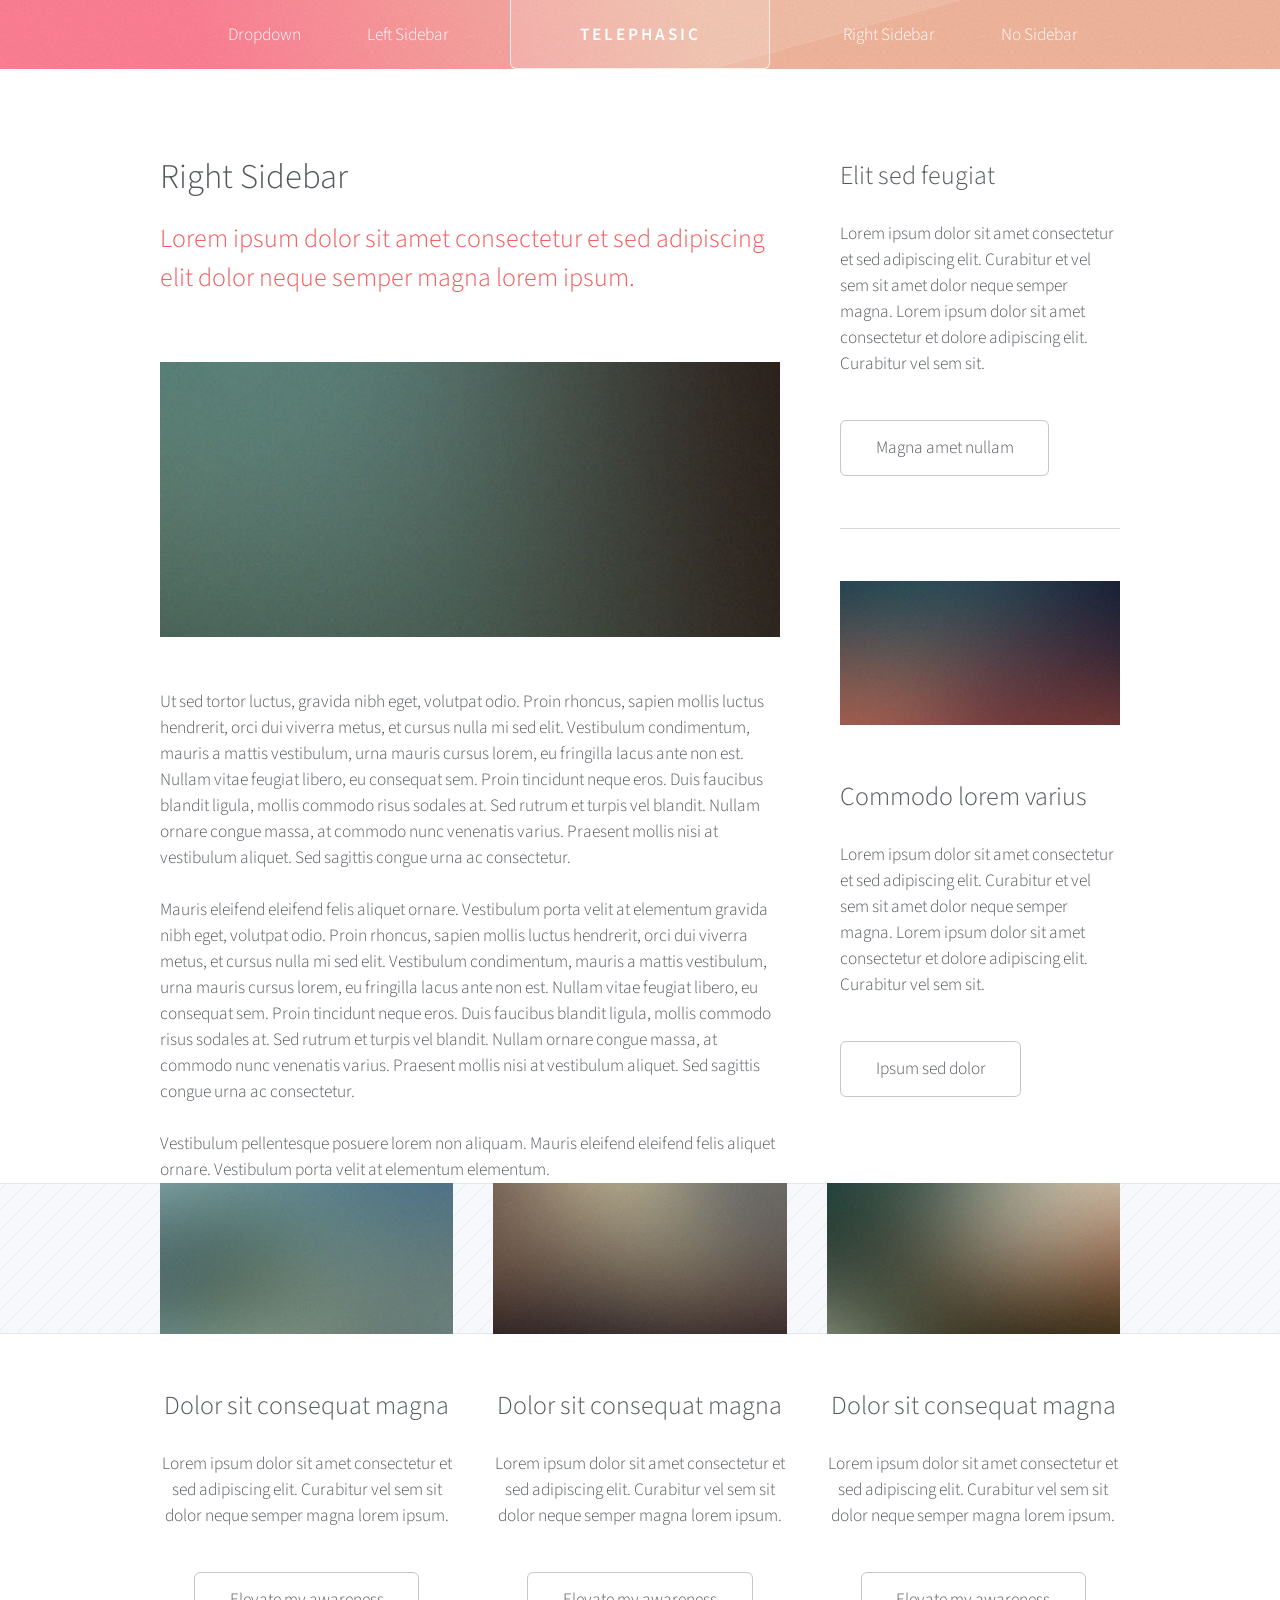
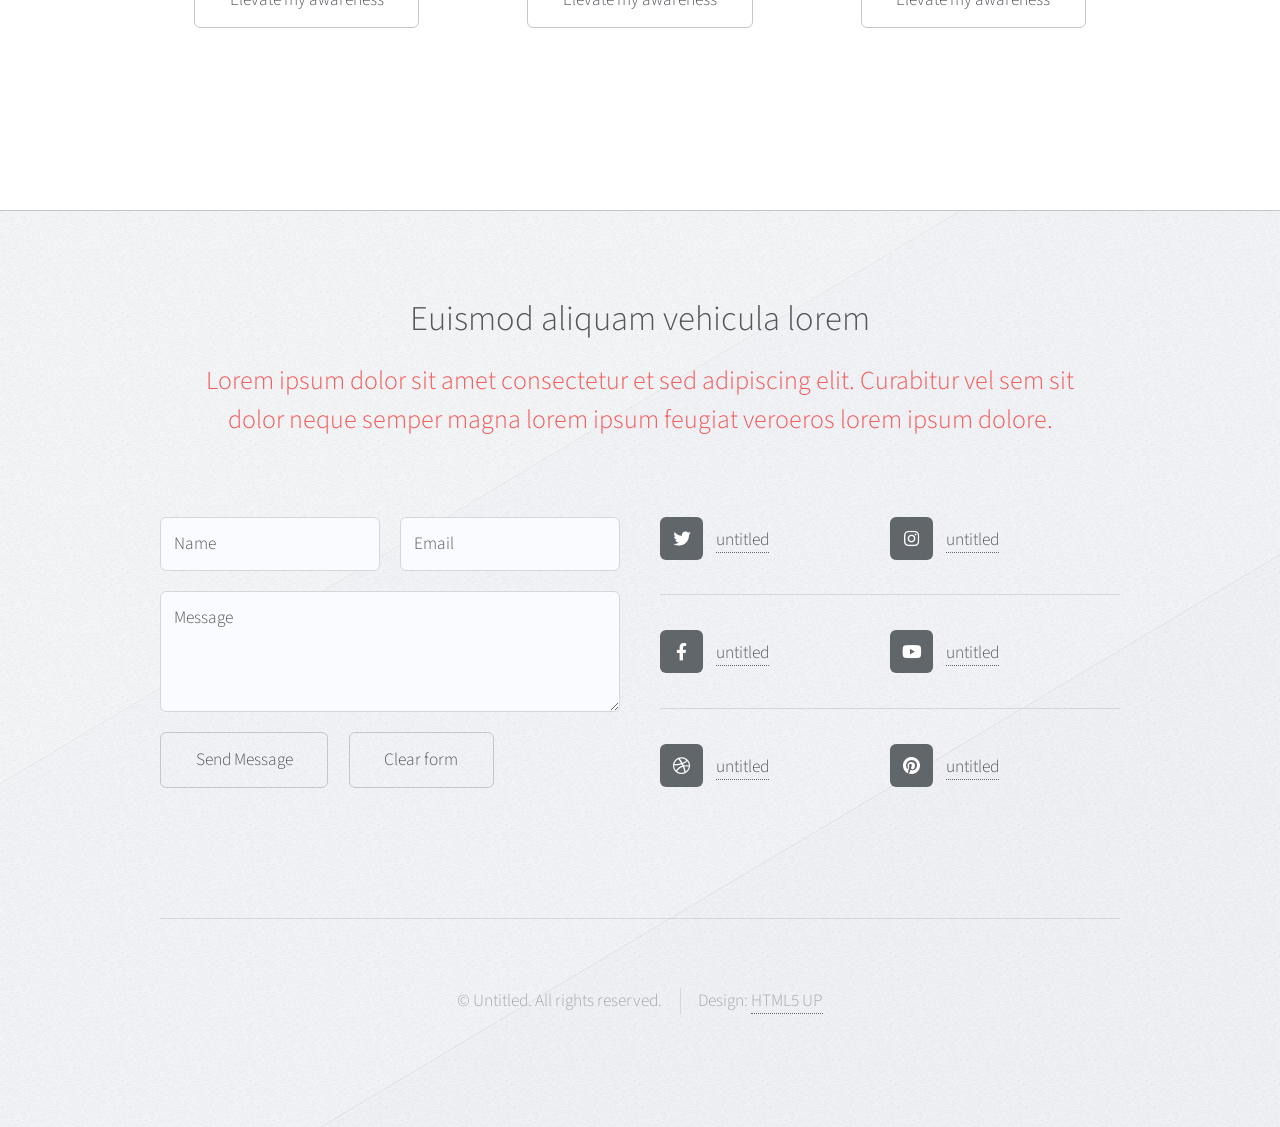
==== right-sidebar.html @ d8ffc732 "Add files via upload Template files" ====
<!DOCTYPE HTML>
<!--
	Telephasic by HTML5 UP
	html5up.net | @ajlkn
	Free for personal and commercial use under the CCA 3.0 license (html5up.net/license)
-->
<html>
	<head>
		<title>Telephasic by HTML5 UP</title>
		<meta charset="utf-8" />
		<meta name="viewport" content="width=device-width, initial-scale=1, user-scalable=no" />
		<link rel="stylesheet" href="assets/css/main.css" />
	</head>
	<body class="right-sidebar is-preload">
		<div id="page-wrapper">

			<!-- Header -->
				<div id="header-wrapper">
					<div id="header" class="container">

						<!-- Logo -->
							<h1 id="logo"><a href="index.html">Telephasic</a></h1>

						<!-- Nav -->
							<nav id="nav">
								<ul>
									<li>
										<a href="#">Dropdown</a>
										<ul>
											<li><a href="#">Lorem ipsum dolor</a></li>
											<li><a href="#">Magna phasellus</a></li>
											<li><a href="#">Etiam dolore nisl</a></li>
											<li>
												<a href="#">Phasellus consequat</a>
												<ul>
													<li><a href="#">Lorem ipsum dolor</a></li>
													<li><a href="#">Phasellus consequat</a></li>
													<li><a href="#">Magna phasellus</a></li>
													<li><a href="#">Etiam dolore nisl</a></li>
												</ul>
											</li>
											<li><a href="#">Veroeros feugiat</a></li>
										</ul>
									</li>
									<li><a href="left-sidebar.html">Left Sidebar</a></li>
									<li class="break"><a href="right-sidebar.html">Right Sidebar</a></li>
									<li><a href="no-sidebar.html">No Sidebar</a></li>
								</ul>
							</nav>

					</div>
				</div>

			<!-- Main -->
				<div class="wrapper">
					<div class="container" id="main">
						<div class="row gtr-150">
							<div class="col-8 col-12-narrower">

								<!-- Content -->
									<article id="content">
										<header>
											<h2>Right Sidebar</h2>
											<p>Lorem ipsum dolor sit amet consectetur et sed adipiscing elit
											dolor neque semper magna lorem ipsum.</p>
										</header>
										<a href="#" class="image featured"><img src="images/pic01.jpg" alt="" /></a>
										<p>Ut sed tortor luctus, gravida nibh eget, volutpat odio. Proin rhoncus, sapien
										mollis luctus hendrerit, orci dui viverra metus, et cursus nulla mi sed elit. Vestibulum
										condimentum, mauris a mattis vestibulum, urna mauris cursus lorem, eu fringilla lacus
										ante non est. Nullam vitae feugiat libero, eu consequat sem. Proin tincidunt neque
										eros. Duis faucibus blandit ligula, mollis commodo risus sodales at. Sed rutrum et
										turpis vel blandit. Nullam ornare congue massa, at commodo nunc venenatis varius.
										Praesent mollis nisi at vestibulum aliquet. Sed sagittis congue urna ac consectetur.</p>
										<p>Mauris eleifend eleifend felis aliquet ornare. Vestibulum porta velit at elementum
										gravida nibh eget, volutpat odio. Proin rhoncus, sapien
										mollis luctus hendrerit, orci dui viverra metus, et cursus nulla mi sed elit. Vestibulum
										condimentum, mauris a mattis vestibulum, urna mauris cursus lorem, eu fringilla lacus
										ante non est. Nullam vitae feugiat libero, eu consequat sem. Proin tincidunt neque
										eros. Duis faucibus blandit ligula, mollis commodo risus sodales at. Sed rutrum et
										turpis vel blandit. Nullam ornare congue massa, at commodo nunc venenatis varius.
										Praesent mollis nisi at vestibulum aliquet. Sed sagittis congue urna ac consectetur.</p>
										<p>Vestibulum pellentesque posuere lorem non aliquam. Mauris eleifend eleifend
										felis aliquet ornare. Vestibulum porta velit at elementum elementum.</p>
									</article>

							</div>
							<div class="col-4 col-12-narrower">

								<!-- Sidebar -->
									<section id="sidebar">
										<section>
											<header>
												<h3>Elit sed feugiat</h3>
											</header>
											<p>Lorem ipsum dolor sit amet consectetur et sed adipiscing elit. Curabitur et vel
											sem sit amet dolor neque semper magna. Lorem ipsum dolor sit amet consectetur et dolore
											adipiscing elit. Curabitur vel sem sit.</p>
											<ul class="actions">
												<li><a href="#" class="button">Magna amet nullam</a></li>
											</ul>
										</section>
										<section>
											<a href="#" class="image featured"><img src="images/pic07.jpg" alt="" /></a>
											<header>
												<h3>Commodo lorem varius</h3>
											</header>
											<p>Lorem ipsum dolor sit amet consectetur et sed adipiscing elit. Curabitur et vel
											sem sit amet dolor neque semper magna. Lorem ipsum dolor sit amet consectetur et dolore
											adipiscing elit. Curabitur vel sem sit.</p>
											<ul class="actions">
												<li><a href="#" class="button">Ipsum sed dolor</a></li>
											</ul>
										</section>
									</section>

							</div>
						</div>
						<div class="row features">
							<section class="col-4 col-12-narrower feature">
								<div class="image-wrapper first">
									<a href="#" class="image featured"><img src="images/pic03.jpg" alt="" /></a>
								</div>
								<header>
									<h3>Dolor sit consequat magna</h3>
								</header>
								<p>Lorem ipsum dolor sit amet consectetur et sed adipiscing elit. Curabitur
								vel sem sit dolor neque semper magna lorem ipsum.</p>
								<ul class="actions">
									<li><a href="#" class="button">Elevate my awareness</a></li>
								</ul>
							</section>
							<section class="col-4 col-12-narrower feature">
								<div class="image-wrapper">
									<a href="#" class="image featured"><img src="images/pic04.jpg" alt="" /></a>
								</div>
								<header>
									<h3>Dolor sit consequat magna</h3>
								</header>
								<p>Lorem ipsum dolor sit amet consectetur et sed adipiscing elit. Curabitur
								vel sem sit dolor neque semper magna lorem ipsum.</p>
								<ul class="actions">
									<li><a href="#" class="button">Elevate my awareness</a></li>
								</ul>
							</section>
							<section class="col-4 col-12-narrower feature">
								<div class="image-wrapper">
									<a href="#" class="image featured"><img src="images/pic05.jpg" alt="" /></a>
								</div>
								<header>
									<h3>Dolor sit consequat magna</h3>
								</header>
								<p>Lorem ipsum dolor sit amet consectetur et sed adipiscing elit. Curabitur
								vel sem sit dolor neque semper magna lorem ipsum.</p>
								<ul class="actions">
									<li><a href="#" class="button">Elevate my awareness</a></li>
								</ul>
							</section>
						</div>
					</div>
				</div>

			<!-- Footer -->
				<div id="footer-wrapper">
					<div id="footer" class="container">
						<header class="major">
							<h2>Euismod aliquam vehicula lorem</h2>
							<p>Lorem ipsum dolor sit amet consectetur et sed adipiscing elit. Curabitur vel sem sit<br />
							dolor neque semper magna lorem ipsum feugiat veroeros lorem ipsum dolore.</p>
						</header>
						<div class="row">
							<section class="col-6 col-12-narrower">
								<form method="post" action="#">
									<div class="row gtr-50">
										<div class="col-6 col-12-mobile">
											<input name="name" placeholder="Name" type="text" />
										</div>
										<div class="col-6 col-12-mobile">
											<input name="email" placeholder="Email" type="text" />
										</div>
										<div class="col-12">
											<textarea name="message" placeholder="Message"></textarea>
										</div>
										<div class="col-12">
											<ul class="actions">
												<li><input type="submit" value="Send Message" /></li>
												<li><input type="reset" value="Clear form" /></li>
											</ul>
										</div>
									</div>
								</form>
							</section>
							<section class="col-6 col-12-narrower">
								<div class="row gtr-0">
									<ul class="divided icons col-6 col-12-mobile">
										<li class="icon brands fa-twitter"><a href="#"><span class="extra">twitter.com/</span>untitled</a></li>
										<li class="icon brands fa-facebook-f"><a href="#"><span class="extra">facebook.com/</span>untitled</a></li>
										<li class="icon brands fa-dribbble"><a href="#"><span class="extra">dribbble.com/</span>untitled</a></li>
									</ul>
									<ul class="divided icons col-6 col-12-mobile">
										<li class="icon brands fa-instagram"><a href="#"><span class="extra">instagram.com/</span>untitled</a></li>
										<li class="icon brands fa-youtube"><a href="#"><span class="extra">youtube.com/</span>untitled</a></li>
										<li class="icon brands fa-pinterest"><a href="#"><span class="extra">pinterest.com/</span>untitled</a></li>
									</ul>
								</div>
							</section>
						</div>
					</div>
					<div id="copyright" class="container">
						<ul class="menu">
							<li>&copy; Untitled. All rights reserved.</li><li>Design: <a href="http://html5up.net">HTML5 UP</a></li>
						</ul>
					</div>
				</div>

		</div>

		<!-- Scripts -->
			<script src="assets/js/jquery.min.js"></script>
			<script src="assets/js/jquery.dropotron.min.js"></script>
			<script src="assets/js/browser.min.js"></script>
			<script src="assets/js/breakpoints.min.js"></script>
			<script src="assets/js/util.js"></script>
			<script src="assets/js/main.js"></script>

	</body>
</html>
---- assets/css/main.css ----
@import url("fontawesome-all.min.css");
@import url("https://fonts.googleapis.com/css?family=Source+Sans+Pro:300,300italic,400,400italic,600");

/*
	Telephasic by HTML5 UP
	html5up.net | @ajlkn
	Free for personal and commercial use under the CCA 3.0 license (html5up.net/license)
*/

html, body, div, span, applet, object,
iframe, h1, h2, h3, h4, h5, h6, p, blockquote,
pre, a, abbr, acronym, address, big, cite,
code, del, dfn, em, img, ins, kbd, q, s, samp,
small, strike, strong, sub, sup, tt, var, b,
u, i, center, dl, dt, dd, ol, ul, li, fieldset,
form, label, legend, table, caption, tbody,
tfoot, thead, tr, th, td, article, aside,
canvas, details, embed, figure, figcaption,
footer, header, hgroup, menu, nav, output, ruby,
section, summary, time, mark, audio, video {
	margin: 0;
	padding: 0;
	border: 0;
	font-size: 100%;
	font: inherit;
	vertical-align: baseline;}

article, aside, details, figcaption, figure,
footer, header, hgroup, menu, nav, section {
	display: block;}

body {
	line-height: 1;
}

ol, ul {
	list-style: none;
}

blockquote, q {
	quotes: none;
}

	blockquote:before, blockquote:after, q:before, q:after {
		content: '';
		content: none;
	}

table {
	border-collapse: collapse;
	border-spacing: 0;
}

body {
	-webkit-text-size-adjust: none;
}

mark {
	background-color: transparent;
	color: inherit;
}

input::-moz-focus-inner {
	border: 0;
	padding: 0;
}

input, select, textarea {
	-moz-appearance: none;
	-webkit-appearance: none;
	-ms-appearance: none;
	appearance: none;
}

/* Basic */

	@-ms-viewport {
		width: device-width;
	}

	html {
		box-sizing: border-box;
	}

	*, *:before, *:after {
		box-sizing: inherit;
	}

	body {
		background: #f5f7fa;
		font-family: 'Source Sans Pro', sans-serif;
		font-weight: 300;
		color: #52575c;
		line-height: 1.75em;
		font-size: 14pt;
	}

		body.is-preload *, body.is-preload *:before, body.is-preload *:after {
			-moz-animation: none !important;
			-webkit-animation: none !important;
			-ms-animation: none !important;
			animation: none !important;
			-moz-transition: none !important;
			-webkit-transition: none !important;
			-ms-transition: none !important;
			transition: none !important;
		}

	input, textarea, select {
		font-family: 'Source Sans Pro', sans-serif;
		font-weight: 300;
		color: #52575c;
		line-height: 1.75em;
		font-size: 15pt;
	}

	h1, h2, h3, h4, h5, h6 {
		font-weight: 300;
		color: #52575c;
	}

	h1 a, h2 a, h3 a, h4 a, h5 a, h6 a {
		color: inherit;
		text-decoration: none;
	}

	h2 {
		font-size: 2em;
		line-height: 1.25em;
	}

	h3 {
		font-size: 1.5em;
		line-height: 1.5em;
	}

	a {
		-moz-transition: color 0.25s ease-in-out, border-color 0.25s ease-in-out, background-color 0.25s ease-in-out;
		-webkit-transition: color 0.25s ease-in-out, border-color 0.25s ease-in-out, background-color 0.25s ease-in-out;
		-ms-transition: color 0.25s ease-in-out, border-color 0.25s ease-in-out, background-color 0.25s ease-in-out;
		transition: color 0.25s ease-in-out, border-color 0.25s ease-in-out, background-color 0.25s ease-in-out;
		color: inherit;
		text-decoration: none;
		border-bottom: dotted 1px #62676c;
	}

		a:hover {
			color: #f35858;
			border-bottom-color: rgba(255, 255, 255, 0);
		}

	strong, b {
		font-weight: 400;
		color: #42474c;
	}

	em, i {
		font-style: italic;
	}

	sub {
		position: relative;
		top: 0.5em;
		font-size: 0.8em;
	}

	sup {
		position: relative;
		top: -0.5em;
		font-size: 0.8em;
	}

	hr {
		border: 0;
		border-top: solid 1px #c2c7cc;
	}

	blockquote {
		border-left: solid 0.5em #c2c7cc;
		padding: 1em 0 1em 2em;
		font-style: italic;
	}

	p, ul, ol, dl, table {
		margin-bottom: 1.5em;
	}

	br.clear {
		clear: both;
	}

	.features {
		margin-bottom: 1.5em;
	}

	.feature {
		text-align: center;
	}

/* Sections/Article */

	section, article {
		margin-bottom: 3em;
	}

	section > :last-child,
	article > :last-child,
	section:last-child,
	article:last-child {
		margin-bottom: 0;
	}

	.row > section, .row > article {
		margin-bottom: 0;
	}

	header {
		margin-bottom: 1.5em;
	}

		header > p {
			display: block;
			color: #f35858;
			padding: 0.75em 0 1em 0;
			font-size: 1.5em;
			line-height: 1.5em;
		}

		header.major {
			text-align: center;
		}

/* Container */

	.container {
		margin: 0 auto;
		max-width: 100%;
		width: 1200px;
	}

		@media screen and (max-width: 1280px) {

			.container {
				width: 960px;
			}

		}

		@media screen and (max-width: 1080px) {

			.container {
				width: 100%;
			}

		}

		@media screen and (max-width: 820px) {

			.container {
				width: 100%;
			}

		}

		@media screen and (max-width: 736px) {

			.container {
				width: 100%;
			}

		}

		@media screen and (max-width: 480px) {

			.container {
				width: 100%;
			}

		}

/* Row */

	.row {
		display: flex;
		flex-wrap: wrap;
		box-sizing: border-box;
		align-items: stretch;
	}

		.row > * {
			box-sizing: border-box;
		}

		.row.gtr-uniform > * > :last-child {
			margin-bottom: 0;
		}

		.row.aln-left {
			justify-content: flex-start;
		}

		.row.aln-center {
			justify-content: center;
		}

		.row.aln-right {
			justify-content: flex-end;
		}

		.row.aln-top {
			align-items: flex-start;
		}

		.row.aln-middle {
			align-items: center;
		}

		.row.aln-bottom {
			align-items: flex-end;
		}

		.row > .imp {
			order: -1;
		}

		.row > .col-1 {
			width: 8.33333%;
		}

		.row > .off-1 {
			margin-left: 8.33333%;
		}

		.row > .col-2 {
			width: 16.66667%;
		}

		.row > .off-2 {
			margin-left: 16.66667%;
		}

		.row > .col-3 {
			width: 25%;
		}

		.row > .off-3 {
			margin-left: 25%;
		}

		.row > .col-4 {
			width: 33.33333%;
		}

		.row > .off-4 {
			margin-left: 33.33333%;
		}

		.row > .col-5 {
			width: 41.66667%;
		}

		.row > .off-5 {
			margin-left: 41.66667%;
		}

		.row > .col-6 {
			width: 50%;
		}

		.row > .off-6 {
			margin-left: 50%;
		}

		.row > .col-7 {
			width: 58.33333%;
		}

		.row > .off-7 {
			margin-left: 58.33333%;
		}

		.row > .col-8 {
			width: 66.66667%;
		}

		.row > .off-8 {
			margin-left: 66.66667%;
		}

		.row > .col-9 {
			width: 75%;
		}

		.row > .off-9 {
			margin-left: 75%;
		}

		.row > .col-10 {
			width: 83.33333%;
		}

		.row > .off-10 {
			margin-left: 83.33333%;
		}

		.row > .col-11 {
			width: 91.66667%;
		}

		.row > .off-11 {
			margin-left: 91.66667%;
		}

		.row > .col-12 {
			width: 100%;
		}

		.row > .off-12 {
			margin-left: 100%;
		}

		.row.gtr-0 {
			margin-top: 0px;
			margin-left: 0px;
		}

			.row.gtr-0 > * {
				padding: 0px 0 0 0px;
			}

			.row.gtr-0.gtr-uniform {
				margin-top: 0px;
			}

				.row.gtr-0.gtr-uniform > * {
					padding-top: 0px;
				}

		.row.gtr-25 {
			margin-top: -12.5px;
			margin-left: -12.5px;
		}

			.row.gtr-25 > * {
				padding: 12.5px 0 0 12.5px;
			}

			.row.gtr-25.gtr-uniform {
				margin-top: -12.5px;
			}

				.row.gtr-25.gtr-uniform > * {
					padding-top: 12.5px;
				}

		.row.gtr-50 {
			margin-top: -25px;
			margin-left: -25px;
		}

			.row.gtr-50 > * {
				padding: 25px 0 0 25px;
			}

			.row.gtr-50.gtr-uniform {
				margin-top: -25px;
			}

				.row.gtr-50.gtr-uniform > * {
					padding-top: 25px;
				}

		.row {
			margin-top: -50px;
			margin-left: -50px;
		}

			.row > * {
				padding: 50px 0 0 50px;
			}

			.row.gtr-uniform {
				margin-top: -50px;
			}

				.row.gtr-uniform > * {
					padding-top: 50px;
				}

		.row.gtr-150 {
			margin-top: -75px;
			margin-left: -75px;
		}

			.row.gtr-150 > * {
				padding: 75px 0 0 75px;
			}

			.row.gtr-150.gtr-uniform {
				margin-top: -75px;
			}

				.row.gtr-150.gtr-uniform > * {
					padding-top: 75px;
				}

		.row.gtr-200 {
			margin-top: -100px;
			margin-left: -100px;
		}

			.row.gtr-200 > * {
				padding: 100px 0 0 100px;
			}

			.row.gtr-200.gtr-uniform {
				margin-top: -100px;
			}

				.row.gtr-200.gtr-uniform > * {
					padding-top: 100px;
				}

		@media screen and (max-width: 1280px) {

			.row {
				display: flex;
				flex-wrap: wrap;
				box-sizing: border-box;
				align-items: stretch;
			}

				.row > * {
					box-sizing: border-box;
				}

				.row.gtr-uniform > * > :last-child {
					margin-bottom: 0;
				}

				.row.aln-left {
					justify-content: flex-start;
				}

				.row.aln-center {
					justify-content: center;
				}

				.row.aln-right {
					justify-content: flex-end;
				}

				.row.aln-top {
					align-items: flex-start;
				}

				.row.aln-middle {
					align-items: center;
				}

				.row.aln-bottom {
					align-items: flex-end;
				}

				.row > .imp-normal {
					order: -1;
				}

				.row > .col-1-normal {
					width: 8.33333%;
				}

				.row > .off-1-normal {
					margin-left: 8.33333%;
				}

				.row > .col-2-normal {
					width: 16.66667%;
				}

				.row > .off-2-normal {
					margin-left: 16.66667%;
				}

				.row > .col-3-normal {
					width: 25%;
				}

				.row > .off-3-normal {
					margin-left: 25%;
				}

				.row > .col-4-normal {
					width: 33.33333%;
				}

				.row > .off-4-normal {
					margin-left: 33.33333%;
				}

				.row > .col-5-normal {
					width: 41.66667%;
				}

				.row > .off-5-normal {
					margin-left: 41.66667%;
				}

				.row > .col-6-normal {
					width: 50%;
				}

				.row > .off-6-normal {
					margin-left: 50%;
				}

				.row > .col-7-normal {
					width: 58.33333%;
				}

				.row > .off-7-normal {
					margin-left: 58.33333%;
				}

				.row > .col-8-normal {
					width: 66.66667%;
				}

				.row > .off-8-normal {
					margin-left: 66.66667%;
				}

				.row > .col-9-normal {
					width: 75%;
				}

				.row > .off-9-normal {
					margin-left: 75%;
				}

				.row > .col-10-normal {
					width: 83.33333%;
				}

				.row > .off-10-normal {
					margin-left: 83.33333%;
				}

				.row > .col-11-normal {
					width: 91.66667%;
				}

				.row > .off-11-normal {
					margin-left: 91.66667%;
				}

				.row > .col-12-normal {
					width: 100%;
				}

				.row > .off-12-normal {
					margin-left: 100%;
				}

				.row.gtr-0 {
					margin-top: 0px;
					margin-left: 0px;
				}

					.row.gtr-0 > * {
						padding: 0px 0 0 0px;
					}

					.row.gtr-0.gtr-uniform {
						margin-top: 0px;
					}

						.row.gtr-0.gtr-uniform > * {
							padding-top: 0px;
						}

				.row.gtr-25 {
					margin-top: -10px;
					margin-left: -10px;
				}

					.row.gtr-25 > * {
						padding: 10px 0 0 10px;
					}

					.row.gtr-25.gtr-uniform {
						margin-top: -10px;
					}

						.row.gtr-25.gtr-uniform > * {
							padding-top: 10px;
						}

				.row.gtr-50 {
					margin-top: -20px;
					margin-left: -20px;
				}

					.row.gtr-50 > * {
						padding: 20px 0 0 20px;
					}

					.row.gtr-50.gtr-uniform {
						margin-top: -20px;
					}

						.row.gtr-50.gtr-uniform > * {
							padding-top: 20px;
						}

				.row {
					margin-top: -40px;
					margin-left: -40px;
				}

					.row > * {
						padding: 40px 0 0 40px;
					}

					.row.gtr-uniform {
						margin-top: -40px;
					}

						.row.gtr-uniform > * {
							padding-top: 40px;
						}

				.row.gtr-150 {
					margin-top: -60px;
					margin-left: -60px;
				}

					.row.gtr-150 > * {
						padding: 60px 0 0 60px;
					}

					.row.gtr-150.gtr-uniform {
						margin-top: -60px;
					}

						.row.gtr-150.gtr-uniform > * {
							padding-top: 60px;
						}

				.row.gtr-200 {
					margin-top: -80px;
					margin-left: -80px;
				}

					.row.gtr-200 > * {
						padding: 80px 0 0 80px;
					}

					.row.gtr-200.gtr-uniform {
						margin-top: -80px;
					}

						.row.gtr-200.gtr-uniform > * {
							padding-top: 80px;
						}

		}

		@media screen and (max-width: 1080px) {

			.row {
				display: flex;
				flex-wrap: wrap;
				box-sizing: border-box;
				align-items: stretch;
			}

				.row > * {
					box-sizing: border-box;
				}

				.row.gtr-uniform > * > :last-child {
					margin-bottom: 0;
				}

				.row.aln-left {
					justify-content: flex-start;
				}

				.row.aln-center {
					justify-content: center;
				}

				.row.aln-right {
					justify-content: flex-end;
				}

				.row.aln-top {
					align-items: flex-start;
				}

				.row.aln-middle {
					align-items: center;
				}

				.row.aln-bottom {
					align-items: flex-end;
				}

				.row > .imp-narrow {
					order: -1;
				}

				.row > .col-1-narrow {
					width: 8.33333%;
				}

				.row > .off-1-narrow {
					margin-left: 8.33333%;
				}

				.row > .col-2-narrow {
					width: 16.66667%;
				}

				.row > .off-2-narrow {
					margin-left: 16.66667%;
				}

				.row > .col-3-narrow {
					width: 25%;
				}

				.row > .off-3-narrow {
					margin-left: 25%;
				}

				.row > .col-4-narrow {
					width: 33.33333%;
				}

				.row > .off-4-narrow {
					margin-left: 33.33333%;
				}

				.row > .col-5-narrow {
					width: 41.66667%;
				}

				.row > .off-5-narrow {
					margin-left: 41.66667%;
				}

				.row > .col-6-narrow {
					width: 50%;
				}

				.row > .off-6-narrow {
					margin-left: 50%;
				}

				.row > .col-7-narrow {
					width: 58.33333%;
				}

				.row > .off-7-narrow {
					margin-left: 58.33333%;
				}

				.row > .col-8-narrow {
					width: 66.66667%;
				}

				.row > .off-8-narrow {
					margin-left: 66.66667%;
				}

				.row > .col-9-narrow {
					width: 75%;
				}

				.row > .off-9-narrow {
					margin-left: 75%;
				}

				.row > .col-10-narrow {
					width: 83.33333%;
				}

				.row > .off-10-narrow {
					margin-left: 83.33333%;
				}

				.row > .col-11-narrow {
					width: 91.66667%;
				}

				.row > .off-11-narrow {
					margin-left: 91.66667%;
				}

				.row > .col-12-narrow {
					width: 100%;
				}

				.row > .off-12-narrow {
					margin-left: 100%;
				}

				.row.gtr-0 {
					margin-top: 0px;
					margin-left: 0px;
				}

					.row.gtr-0 > * {
						padding: 0px 0 0 0px;
					}

					.row.gtr-0.gtr-uniform {
						margin-top: 0px;
					}

						.row.gtr-0.gtr-uniform > * {
							padding-top: 0px;
						}

				.row.gtr-25 {
					margin-top: -10px;
					margin-left: -10px;
				}

					.row.gtr-25 > * {
						padding: 10px 0 0 10px;
					}

					.row.gtr-25.gtr-uniform {
						margin-top: -10px;
					}

						.row.gtr-25.gtr-uniform > * {
							padding-top: 10px;
						}

				.row.gtr-50 {
					margin-top: -20px;
					margin-left: -20px;
				}

					.row.gtr-50 > * {
						padding: 20px 0 0 20px;
					}

					.row.gtr-50.gtr-uniform {
						margin-top: -20px;
					}

						.row.gtr-50.gtr-uniform > * {
							padding-top: 20px;
						}

				.row {
					margin-top: -40px;
					margin-left: -40px;
				}

					.row > * {
						padding: 40px 0 0 40px;
					}

					.row.gtr-uniform {
						margin-top: -40px;
					}

						.row.gtr-uniform > * {
							padding-top: 40px;
						}

				.row.gtr-150 {
					margin-top: -60px;
					margin-left: -60px;
				}

					.row.gtr-150 > * {
						padding: 60px 0 0 60px;
					}

					.row.gtr-150.gtr-uniform {
						margin-top: -60px;
					}

						.row.gtr-150.gtr-uniform > * {
							padding-top: 60px;
						}

				.row.gtr-200 {
					margin-top: -80px;
					margin-left: -80px;
				}

					.row.gtr-200 > * {
						padding: 80px 0 0 80px;
					}

					.row.gtr-200.gtr-uniform {
						margin-top: -80px;
					}

						.row.gtr-200.gtr-uniform > * {
							padding-top: 80px;
						}

		}

		@media screen and (max-width: 820px) {

			.row {
				display: flex;
				flex-wrap: wrap;
				box-sizing: border-box;
				align-items: stretch;
			}

				.row > * {
					box-sizing: border-box;
				}

				.row.gtr-uniform > * > :last-child {
					margin-bottom: 0;
				}

				.row.aln-left {
					justify-content: flex-start;
				}

				.row.aln-center {
					justify-content: center;
				}

				.row.aln-right {
					justify-content: flex-end;
				}

				.row.aln-top {
					align-items: flex-start;
				}

				.row.aln-middle {
					align-items: center;
				}

				.row.aln-bottom {
					align-items: flex-end;
				}

				.row > .imp-narrower {
					order: -1;
				}

				.row > .col-1-narrower {
					width: 8.33333%;
				}

				.row > .off-1-narrower {
					margin-left: 8.33333%;
				}

				.row > .col-2-narrower {
					width: 16.66667%;
				}

				.row > .off-2-narrower {
					margin-left: 16.66667%;
				}

				.row > .col-3-narrower {
					width: 25%;
				}

				.row > .off-3-narrower {
					margin-left: 25%;
				}

				.row > .col-4-narrower {
					width: 33.33333%;
				}

				.row > .off-4-narrower {
					margin-left: 33.33333%;
				}

				.row > .col-5-narrower {
					width: 41.66667%;
				}

				.row > .off-5-narrower {
					margin-left: 41.66667%;
				}

				.row > .col-6-narrower {
					width: 50%;
				}

				.row > .off-6-narrower {
					margin-left: 50%;
				}

				.row > .col-7-narrower {
					width: 58.33333%;
				}

				.row > .off-7-narrower {
					margin-left: 58.33333%;
				}

				.row > .col-8-narrower {
					width: 66.66667%;
				}

				.row > .off-8-narrower {
					margin-left: 66.66667%;
				}

				.row > .col-9-narrower {
					width: 75%;
				}

				.row > .off-9-narrower {
					margin-left: 75%;
				}

				.row > .col-10-narrower {
					width: 83.33333%;
				}

				.row > .off-10-narrower {
					margin-left: 83.33333%;
				}

				.row > .col-11-narrower {
					width: 91.66667%;
				}

				.row > .off-11-narrower {
					margin-left: 91.66667%;
				}

				.row > .col-12-narrower {
					width: 100%;
				}

				.row > .off-12-narrower {
					margin-left: 100%;
				}

				.row.gtr-0 {
					margin-top: 0px;
					margin-left: 0px;
				}

					.row.gtr-0 > * {
						padding: 0px 0 0 0px;
					}

					.row.gtr-0.gtr-uniform {
						margin-top: 0px;
					}

						.row.gtr-0.gtr-uniform > * {
							padding-top: 0px;
						}

				.row.gtr-25 {
					margin-top: -7.5px;
					margin-left: -7.5px;
				}

					.row.gtr-25 > * {
						padding: 7.5px 0 0 7.5px;
					}

					.row.gtr-25.gtr-uniform {
						margin-top: -7.5px;
					}

						.row.gtr-25.gtr-uniform > * {
							padding-top: 7.5px;
						}

				.row.gtr-50 {
					margin-top: -15px;
					margin-left: -15px;
				}

					.row.gtr-50 > * {
						padding: 15px 0 0 15px;
					}

					.row.gtr-50.gtr-uniform {
						margin-top: -15px;
					}

						.row.gtr-50.gtr-uniform > * {
							padding-top: 15px;
						}

				.row {
					margin-top: -30px;
					margin-left: -30px;
				}

					.row > * {
						padding: 30px 0 0 30px;
					}

					.row.gtr-uniform {
						margin-top: -30px;
					}

						.row.gtr-uniform > * {
							padding-top: 30px;
						}

				.row.gtr-150 {
					margin-top: -45px;
					margin-left: -45px;
				}

					.row.gtr-150 > * {
						padding: 45px 0 0 45px;
					}

					.row.gtr-150.gtr-uniform {
						margin-top: -45px;
					}

						.row.gtr-150.gtr-uniform > * {
							padding-top: 45px;
						}

				.row.gtr-200 {
					margin-top: -60px;
					margin-left: -60px;
				}

					.row.gtr-200 > * {
						padding: 60px 0 0 60px;
					}

					.row.gtr-200.gtr-uniform {
						margin-top: -60px;
					}

						.row.gtr-200.gtr-uniform > * {
							padding-top: 60px;
						}

		}

		@media screen and (max-width: 736px) {

			.row {
				display: flex;
				flex-wrap: wrap;
				box-sizing: border-box;
				align-items: stretch;
			}

				.row > * {
					box-sizing: border-box;
				}

				.row.gtr-uniform > * > :last-child {
					margin-bottom: 0;
				}

				.row.aln-left {
					justify-content: flex-start;
				}

				.row.aln-center {
					justify-content: center;
				}

				.row.aln-right {
					justify-content: flex-end;
				}

				.row.aln-top {
					align-items: flex-start;
				}

				.row.aln-middle {
					align-items: center;
				}

				.row.aln-bottom {
					align-items: flex-end;
				}

				.row > .imp-mobile {
					order: -1;
				}

				.row > .col-1-mobile {
					width: 8.33333%;
				}

				.row > .off-1-mobile {
					margin-left: 8.33333%;
				}

				.row > .col-2-mobile {
					width: 16.66667%;
				}

				.row > .off-2-mobile {
					margin-left: 16.66667%;
				}

				.row > .col-3-mobile {
					width: 25%;
				}

				.row > .off-3-mobile {
					margin-left: 25%;
				}

				.row > .col-4-mobile {
					width: 33.33333%;
				}

				.row > .off-4-mobile {
					margin-left: 33.33333%;
				}

				.row > .col-5-mobile {
					width: 41.66667%;
				}

				.row > .off-5-mobile {
					margin-left: 41.66667%;
				}

				.row > .col-6-mobile {
					width: 50%;
				}

				.row > .off-6-mobile {
					margin-left: 50%;
				}

				.row > .col-7-mobile {
					width: 58.33333%;
				}

				.row > .off-7-mobile {
					margin-left: 58.33333%;
				}

				.row > .col-8-mobile {
					width: 66.66667%;
				}

				.row > .off-8-mobile {
					margin-left: 66.66667%;
				}

				.row > .col-9-mobile {
					width: 75%;
				}

				.row > .off-9-mobile {
					margin-left: 75%;
				}

				.row > .col-10-mobile {
					width: 83.33333%;
				}

				.row > .off-10-mobile {
					margin-left: 83.33333%;
				}

				.row > .col-11-mobile {
					width: 91.66667%;
				}

				.row > .off-11-mobile {
					margin-left: 91.66667%;
				}

				.row > .col-12-mobile {
					width: 100%;
				}

				.row > .off-12-mobile {
					margin-left: 100%;
				}

				.row.gtr-0 {
					margin-top: 0px;
					margin-left: 0px;
				}

					.row.gtr-0 > * {
						padding: 0px 0 0 0px;
					}

					.row.gtr-0.gtr-uniform {
						margin-top: 0px;
					}

						.row.gtr-0.gtr-uniform > * {
							padding-top: 0px;
						}

				.row.gtr-25 {
					margin-top: -5px;
					margin-left: -5px;
				}

					.row.gtr-25 > * {
						padding: 5px 0 0 5px;
					}

					.row.gtr-25.gtr-uniform {
						margin-top: -5px;
					}

						.row.gtr-25.gtr-uniform > * {
							padding-top: 5px;
						}

				.row.gtr-50 {
					margin-top: -10px;
					margin-left: -10px;
				}

					.row.gtr-50 > * {
						padding: 10px 0 0 10px;
					}

					.row.gtr-50.gtr-uniform {
						margin-top: -10px;
					}

						.row.gtr-50.gtr-uniform > * {
							padding-top: 10px;
						}

				.row {
					margin-top: -20px;
					margin-left: -20px;
				}

					.row > * {
						padding: 20px 0 0 20px;
					}

					.row.gtr-uniform {
						margin-top: -20px;
					}

						.row.gtr-uniform > * {
							padding-top: 20px;
						}

				.row.gtr-150 {
					margin-top: -30px;
					margin-left: -30px;
				}

					.row.gtr-150 > * {
						padding: 30px 0 0 30px;
					}

					.row.gtr-150.gtr-uniform {
						margin-top: -30px;
					}

						.row.gtr-150.gtr-uniform > * {
							padding-top: 30px;
						}

				.row.gtr-200 {
					margin-top: -40px;
					margin-left: -40px;
				}

					.row.gtr-200 > * {
						padding: 40px 0 0 40px;
					}

					.row.gtr-200.gtr-uniform {
						margin-top: -40px;
					}

						.row.gtr-200.gtr-uniform > * {
							padding-top: 40px;
						}

		}

		@media screen and (max-width: 480px) {

			.row {
				display: flex;
				flex-wrap: wrap;
				box-sizing: border-box;
				align-items: stretch;
			}

				.row > * {
					box-sizing: border-box;
				}

				.row.gtr-uniform > * > :last-child {
					margin-bottom: 0;
				}

				.row.aln-left {
					justify-content: flex-start;
				}

				.row.aln-center {
					justify-content: center;
				}

				.row.aln-right {
					justify-content: flex-end;
				}

				.row.aln-top {
					align-items: flex-start;
				}

				.row.aln-middle {
					align-items: center;
				}

				.row.aln-bottom {
					align-items: flex-end;
				}

				.row > .imp-mobilep {
					order: -1;
				}

				.row > .col-1-mobilep {
					width: 8.33333%;
				}

				.row > .off-1-mobilep {
					margin-left: 8.33333%;
				}

				.row > .col-2-mobilep {
					width: 16.66667%;
				}

				.row > .off-2-mobilep {
					margin-left: 16.66667%;
				}

				.row > .col-3-mobilep {
					width: 25%;
				}

				.row > .off-3-mobilep {
					margin-left: 25%;
				}

				.row > .col-4-mobilep {
					width: 33.33333%;
				}

				.row > .off-4-mobilep {
					margin-left: 33.33333%;
				}

				.row > .col-5-mobilep {
					width: 41.66667%;
				}

				.row > .off-5-mobilep {
					margin-left: 41.66667%;
				}

				.row > .col-6-mobilep {
					width: 50%;
				}

				.row > .off-6-mobilep {
					margin-left: 50%;
				}

				.row > .col-7-mobilep {
					width: 58.33333%;
				}

				.row > .off-7-mobilep {
					margin-left: 58.33333%;
				}

				.row > .col-8-mobilep {
					width: 66.66667%;
				}

				.row > .off-8-mobilep {
					margin-left: 66.66667%;
				}

				.row > .col-9-mobilep {
					width: 75%;
				}

				.row > .off-9-mobilep {
					margin-left: 75%;
				}

				.row > .col-10-mobilep {
					width: 83.33333%;
				}

				.row > .off-10-mobilep {
					margin-left: 83.33333%;
				}

				.row > .col-11-mobilep {
					width: 91.66667%;
				}

				.row > .off-11-mobilep {
					margin-left: 91.66667%;
				}

				.row > .col-12-mobilep {
					width: 100%;
				}

				.row > .off-12-mobilep {
					margin-left: 100%;
				}

				.row.gtr-0 {
					margin-top: 0px;
					margin-left: 0px;
				}

					.row.gtr-0 > * {
						padding: 0px 0 0 0px;
					}

					.row.gtr-0.gtr-uniform {
						margin-top: 0px;
					}

						.row.gtr-0.gtr-uniform > * {
							padding-top: 0px;
						}

				.row.gtr-25 {
					margin-top: -5px;
					margin-left: -5px;
				}

					.row.gtr-25 > * {
						padding: 5px 0 0 5px;
					}

					.row.gtr-25.gtr-uniform {
						margin-top: -5px;
					}

						.row.gtr-25.gtr-uniform > * {
							padding-top: 5px;
						}

				.row.gtr-50 {
					margin-top: -10px;
					margin-left: -10px;
				}

					.row.gtr-50 > * {
						padding: 10px 0 0 10px;
					}

					.row.gtr-50.gtr-uniform {
						margin-top: -10px;
					}

						.row.gtr-50.gtr-uniform > * {
							padding-top: 10px;
						}

				.row {
					margin-top: -20px;
					margin-left: -20px;
				}

					.row > * {
						padding: 20px 0 0 20px;
					}

					.row.gtr-uniform {
						margin-top: -20px;
					}

						.row.gtr-uniform > * {
							padding-top: 20px;
						}

				.row.gtr-150 {
					margin-top: -30px;
					margin-left: -30px;
				}

					.row.gtr-150 > * {
						padding: 30px 0 0 30px;
					}

					.row.gtr-150.gtr-uniform {
						margin-top: -30px;
					}

						.row.gtr-150.gtr-uniform > * {
							padding-top: 30px;
						}

				.row.gtr-200 {
					margin-top: -40px;
					margin-left: -40px;
				}

					.row.gtr-200 > * {
						padding: 40px 0 0 40px;
					}

					.row.gtr-200.gtr-uniform {
						margin-top: -40px;
					}

						.row.gtr-200.gtr-uniform > * {
							padding-top: 40px;
						}

		}

/* Image */

	.image {
		-moz-transition: opacity 0.25s ease-in-out;
		-webkit-transition: opacity 0.25s ease-in-out;
		-ms-transition: opacity 0.25s ease-in-out;
		transition: opacity 0.25s ease-in-out;
		display: inline-block;
		outline: 0;
		border: 0;
	}

		.image img {
			display: block;
			width: 100%;
		}

		.image.fit {
			display: block;
			width: 100%;
		}

		.image.featured {
			display: block;
			width: 100%;
			margin: 0 0 3em 0;
		}

		.image.left {
			float: left;
			margin: 0 2em 2em 0;
		}

		.image.centered {
			display: block;
			margin: 0 0 3em 0;
		}

			.image.centered img {
				margin: 0 auto;
				width: auto;
			}

	a.image:hover {
		opacity: 0.85;
	}

/* List */

	ul {
		list-style: disc;
		padding-left: 1em;
	}

		ul li {
			padding-left: 0.5em;
		}

	ol {
		list-style: decimal;
		padding-left: 1.25em;
	}

		ol li {
			padding-left: 0.25em;
		}

/* Actions */

	ul.actions {
		padding-top: 1em;
		list-style: none;
		padding-left: 0;
	}

		ul.actions.major {
			text-align: center;
		}

		ul.actions li {
			display: inline-block;
			margin-left: 1em;
			padding-left: 0;
		}

			ul.actions li:first-child {
				margin-left: 0;
			}

/* Divided */

	ul.divided {
		list-style: none;
		padding-left: 0;
	}

		ul.divided li {
			border-top: solid 1px #d2d7dc;
			padding-top: 2em;
			margin-top: 2em;
			padding-left: 0;
		}

			ul.divided li:first-child {
				padding-top: 0;
				margin-top: 0;
				border-top: 0;
			}

/* Icons */

	ul.icons {
		list-style: none;
		padding-left: 0;
	}

		ul.icons li {
			padding-left: 0;
		}

			ul.icons li:before {
				display: inline-block;
				color: #fff;
				background: #61666b;
				width: 2.5em;
				height: 2.5em;
				border-radius: 0.35em;
				text-align: center;
				line-height: 2.5em;
				margin-right: 0.75em;
			}

/* Menu */

	ul.menu {
		list-style: none;
		padding-left: 0;
	}

		ul.menu li {
			display: inline-block;
			border-left: solid 1px #d2d7dc;
			padding-left: 1em;
			margin-left: 1em;
		}

			ul.menu li:first-child {
				border-left: 0;
				padding-left: 0;
				margin-left: 0;
			}

/* Form */

	form .actions {
		padding-top: 0;
	}

	form label {
		display: block;
		font-weight: 300;
		color: #52575c;
		margin: 0 0 0.5em 0;
	}

	form input[type="text"],
	form input[type="email"],
	form input[type="password"],
	form select,
	form textarea {
		-moz-transition: background-color 0.25s ease-in-out;
		-webkit-transition: background-color 0.25s ease-in-out;
		-ms-transition: background-color 0.25s ease-in-out;
		transition: background-color 0.25s ease-in-out;
		-webkit-appearance: none;
		display: block;
		background: #f9fbfe;
		border: solid 1px #d2d7dc;
		border-radius: 0.35em;
		width: 100%;
		line-height: 1.5em;
		padding: 0.75em;
	}

		form input[type="text"]:focus,
		form input[type="email"]:focus,
		form input[type="password"]:focus,
		form select:focus,
		form textarea:focus {
			background: #fff;
		}

	form textarea {
		min-height: 7em;
	}

	form ::-webkit-input-placeholder {
		color: #555 !important;
	}

	form :-moz-placeholder {
		color: #555 !important;
	}

	form ::-moz-placeholder {
		color: #555 !important;
	}

	form :-ms-input-placeholder {
		color: #555 !important;
	}

	form ::-moz-focus-inner {
		border: 0;
	}

/* Table */

	table {
		width: 100%;
	}

		table.default {
			width: 100%;
		}

			table.default tbody tr {
				border-top: solid 1px #D2D7DC;
			}

				table.default tbody tr:nth-child(2n+1) {
					background: #f9fbfe;
				}

			table.default td {
				padding: 0.5em 1em 0.5em 1em;
			}

			table.default th {
				text-align: left;
				font-weight: 400;
				padding: 0.5em 1em 0.5em 1em;
			}

			table.default tfoot {
				border-top: solid 1px #D2D7DC;
			}

/* Button */

	input[type="button"],
	input[type="submit"],
	input[type="reset"],
	button,
	.button {
		-moz-transition: color 0.25s ease-in-out, border-color 0.25s ease-in-out, background-color 0.25s ease-in-out;
		-webkit-transition: color 0.25s ease-in-out, border-color 0.25s ease-in-out, background-color 0.25s ease-in-out;
		-ms-transition: color 0.25s ease-in-out, border-color 0.25s ease-in-out, background-color 0.25s ease-in-out;
		transition: color 0.25s ease-in-out, border-color 0.25s ease-in-out, background-color 0.25s ease-in-out;
		display: inline-block;
		color: inherit;
		background: none;
		text-decoration: none;
		border: solid 1px #c2c7cc;
		border-radius: 0.35em;
		padding: 0.8em 2em 0.8em 2em;
		cursor: pointer;
		outline: 0;
	}

		input[type="button"]:hover,
		input[type="submit"]:hover,
		input[type="reset"]:hover,
		button:hover,
		.button:hover {
			color: #f35858;
			border-color: rgba(243, 88, 88, 0.5);
		}

/* Icons */

	.icon {
		text-decoration: none;
		text-decoration: none;
	}

		.icon:before {
			-moz-osx-font-smoothing: grayscale;
			-webkit-font-smoothing: antialiased;
			display: inline-block;
			font-style: normal;
			font-variant: normal;
			text-rendering: auto;
			line-height: 1;
			text-transform: none !important;
			font-family: 'Font Awesome 5 Free';
			font-weight: 400;
		}

		.icon:before {
			line-height: inherit;
		}

		.icon > .label {
			display: none;
		}

		.icon.solid:before {
			font-weight: 900;
		}

		.icon.brands:before {
			font-family: 'Font Awesome 5 Brands';
		}

/* Wrappers */

	.wrapper {
		position: relative;
		background: #fff;
		overflow-x: hidden;
		padding: 6em 0 6em 0;
	}

	.image-wrapper {
		position: relative;
	}

		.image-wrapper .image {
			position: relative;
			z-index: 2;
		}

		.image-wrapper.first:before {
			content: '';
			display: block;
			width: 2000%;
			height: 100%;
			position: absolute;
			left: -1000%;
			top: 0;
			z-index: 1;
			box-shadow: inset 0px 0px 0px 1px #e8e8e8;
			background: #f6f8fb url("images/image-wrapper.svg");
		}

	#header-wrapper {
		position: relative;
		padding: 4em 0 2em 0;
		background-image: url("images/header.svg");
		background-image: url("images/overlay.png"), url("images/header.svg"), -moz-linear-gradient(75deg, #FF7088 15%, #F2B69D 55%);
		background-image: url("images/overlay.png"), url("images/header.svg"), -webkit-linear-gradient(75deg, #FF7088 15%, #F2B69D 55%);
		background-image: url("images/overlay.png"), url("images/header.svg"), -ms-linear-gradient(75deg, #FF7088 15%, #F2B69D 55%);
		background-image: url("images/overlay.png"), url("images/header.svg"), linear-gradient(75deg, #FF7088 15%, #F2B69D 55%);
		background-color: #f08c89;
		background-size: 100% 620%;
		background-size: 128px 128px, 100% 620%, auto;
		background-repeat: repeat, no-repeat, no-repeat;
	}

	.homepage #header-wrapper {
		padding: 10em 0 6em 0;
		background-size: 128px 128px, 100% 100%, auto;
	}

	#promo-wrapper {
		position: relative;
		background-image: url("images/overlay.png"), url("../../images/promo.jpg");
		background-size: 192px 192px, cover;
		background-position: top left, center center;
		color: #fff;
		text-align: center;
		padding: 6em 0 6em 0;
	}

	#footer-wrapper {
		-webkit-transform: translate3d(0, 0, 0);
		position: relative;
		border-top: solid 1px #c2c7cc;
		padding: 6em 0 6em 0;
		background-image: url("images/overlay.png"), url("images/footer.svg");
		background-size: 128px 128px,				100% 100%;
	}

/* Header */

	#logo {
		position: absolute;
		z-index: 1;
		top: 0;
		left: 50%;
		width: 15em;
		margin-left: -7.5em;
	}

		#logo a {
			display: block;
			width: 100%;
			height: 4em;
			line-height: 4em;
			background: rgba(255, 255, 255, 0.15);
			border: solid 1px;
			border-color: #fff;
			border-color: rgba(255, 255, 255, 0.75);
			border-top: 0;
			border-radius: 0 0 0.35em 0.35em;
			color: #fff;
			display: inline-block;
			font-weight: 600;
			letter-spacing: 3px;
			text-align: center;
			text-transform: uppercase;
		}

	#nav {
		text-align: center;
		position: absolute;
		top: 0;
		left: 0;
		width: 100%;
		height: 4em;
		line-height: 4em;
	}

		#nav > ul {
			margin: 0;
		}

			#nav > ul > li {
				display: inline-block;
				margin-left: 1em;
			}

				#nav > ul > li > ul {
					display: none;
				}

				#nav > ul > li > span, #nav > ul > li > a {
					color: #fff;
					text-decoration: none;
					outline: 0;
					border: 0;
					border: solid 1px rgba(255, 255, 255, 0);
					border-radius: 0.35em;
					padding: 0.3em 1em 0.3em 1em;
					-moz-transition: border-color 0.25s ease-in-out, background-color 0.25s ease-in-out;
					-webkit-transition: border-color 0.25s ease-in-out, background-color 0.25s ease-in-out;
					-o-transition: border-color 0.25s ease-in-out, background-color 0.25s ease-in-out;
					-ms-transition: border-color 0.25s ease-in-out, background-color 0.25s ease-in-out;
					transition: border-color 0.25s ease-in-out, background-color 0.25s ease-in-out;
				}

				#nav > ul > li.active > span, #nav > ul > li.active > a {
					border-color: rgba(255, 255, 255, 0.75);
					background-color: rgba(255, 255, 255, 0.15);
					color: #fff;
				}

				#nav > ul > li:first-child {
					margin-left: 0;
				}

				#nav > ul > li.break {
					margin-left: 20em;
				}

	.dropotron {
		text-align: left;
		line-height: 2em;
		border-radius: 0.35em;
		min-width: 12em;
		background: #fff;
		line-height: 1em;
		padding: 0.85em 0 0.85em 0;
		box-shadow: 0px 1px 3px 0px rgba(0, 0, 0, 0.25);
		margin-top: -0.8em;
		list-style: none;
	}

		.dropotron a, .dropotron span {
			display: block;
			padding: 0.65em 1em 0.65em 1em;
			border-top: solid 1px #e8e8e8;
			border-bottom: 0;
		}

		.dropotron li {
			padding-left: 0;
		}

			.dropotron li:first-child > a, .dropotron li:first-child > span {
				border-top: 0;
			}

			.dropotron li.active > a, .dropotron li.active > span {
				color: #f35858;
			}

		.dropotron.level-0 {
			font-size: 0.9em;
			margin-top: 0;
		}

			.dropotron.level-0:before {
				content: '';
				position: absolute;
				top: -1em;
				width: 1em;
				height: 1em;
				border-bottom: solid 0.5em #fff;
				border-left: solid 0.5em rgba(255, 255, 255, 0);
				border-right: solid 0.5em rgba(255, 255, 255, 0);
			}

			.dropotron.level-0.center:before {
				left: 50%;
				margin-left: -0.5em;
			}

			.dropotron.level-0.left:before {
				left: 1em;
			}

			.dropotron.level-0.right:before {
				right: 1em;
			}

/* Hero */

	#hero {
		position: relative;
		color: #fff;
		text-align: center;
		z-index: 1;
	}

		#hero h2 {
			color: #fff;
			font-size: 3em;
		}

		#hero strong {
			color: inherit;
		}

		#hero header > span {
			color: #fff;
		}

		#hero p {
			font-size: 1.5em;
			line-height: 1.5em;
		}

		#hero .button {
			background: #fff;
			border-color: rgba(255, 255, 255, 0);
			color: #f08c89;
			font-size: 1.25em;
		}

			#hero .button:hover {
				border-color: rgba(255, 255, 255, 0.75);
				background-color: rgba(255, 255, 255, 0.15);
				color: #fff;
			}

		#hero a {
			color: #fff;
			border-color: #fff;
			border-color: rgba(255, 255, 255, 0.5);
		}

			#hero a:hover {
				border-color: rgba(255, 255, 255, 0);
			}

/* Promo */

	#promo {
		background: rgba(255, 255, 255, 0.05);
		border: solid 1px rgba(255, 255, 255, 0.25);
		border-radius: 0.5em;
		padding: 1.75em 2.5em 1.75em 2.5em;
		display: inline-block;
		position: relative;
		z-index: 1;
	}

		#promo h2 {
			color: #fff;
			display: inline-block;
			margin-right: 1em;
			font-size: 1.75em;
		}

		#promo .button {
			background: #fff;
			border-color: rgba(255, 255, 255, 0);
			color: #27636B;
			font-size: 1.25em;
		}

			#promo .button:hover {
				border-color: rgba(255, 255, 255, 0.75);
				background-color: rgba(255, 255, 255, 0.15);
				color: #fff;
			}

/* Main */

	#main {
		padding-bottom: 4em;
	}

/* Sidebar */

	#sidebar section {
		border-top: solid 1px #d2d7dc;
		margin-top: 3em;
		padding-top: 3em;
	}

		#sidebar section:first-child {
			border-top: 0;
			margin-top: 0;
			padding-top: 0;
		}

/* Footer */

	#footer {
		position: relative;
		z-index: 1;
	}

		#footer header.major {
			margin-bottom: 3em;
		}

/* Copyright */

	#copyright {
		position: relative;
		z-index: 1;
		text-align: center;
		border-top: solid 1px #d2d7dc;
		color: #a2a7ac;
		padding-top: 4em;
		margin-top: 6em;
	}

/* Normal */

	@media screen and (max-width: 1280px) {

		/* Basic */

			body, input, textarea, select {
				line-height: 1.5em;
				font-size: 13pt;
			}

			span.extra {
				display: none;
			}

		/* Wrappers */

			.wrapper {
				padding: 5em 0 5em 0;
			}

			#header-wrapper {
				padding: 2em 0 2em 0;
			}

			.homepage #header-wrapper {
				padding: 8em 0 4em 0;
			}

			#promo-wrapper {
				padding: 5em 0 5em 0;
			}

			#footer-wrapper {
				padding: 5em 0 5em 0;
			}

	}

/* Narrow */

	@media screen and (max-width: 1080px) {

		/* Sections/Article */

			header br {
				display: none;
			}

		/* Button */

			input[type="button"],
			input[type="submit"],
			input[type="reset"],
			button,
			.button {
				padding-left: 1.25em;
				padding-right: 1.25em;
			}

		/* Wrappers */

			.wrapper {
				padding: 4em 2em 4em 2em;
			}

			#header-wrapper {
				padding: 5em 0 1em 0;
			}

			.homepage #header-wrapper {
				padding: 5em 0 4em 0;
			}

			#promo-wrapper {
				padding: 2em;
			}

			#footer-wrapper {
				padding: 4em 2em 4em 2em;
			}

		/* Header */

			#nav {
				position: relative;
				margin: 0.5em 0 0 0;
				line-height: 2.25em;
				height: 2.25em;
			}

				#nav > ul > li {
					margin-left: 0;
				}

					#nav > ul > li.break {
						margin-left: 0;
					}

			.dropotron.level-0 {
				margin-top: 1.1em;
			}

		/* Hero */

			#hero {
				padding: 3.5em 4em 0 4em;
			}

				#hero h2 {
					font-size: 2.75em;
				}

				#hero p br {
					display: none;
				}

		/* Promo */

			#promo {
				padding: 1.75em 2.5em 1.75em 2.5em;
				display: inline-block;
			}

				#promo .button {
					font-size: 1.25em;
				}

				#promo h2 {
					display: block;
					margin: 0 0 1em 0;
					font-size: 1.5em;
				}

		/* Copyright */

			#copyright {
				padding-top: 2em;
				margin-top: 3em;
			}

	}

/* Narrower */

	@media screen and (max-width: 820px) {

		/* Basic */

			body, input, textarea, select {
				line-height: 1.5em;
				font-size: 14pt;
			}

			span.extra {
				display: inline;
			}

			.features {
				margin-bottom: 0;
			}

		/* Sections/Article */

			section, article {
				margin-bottom: 3em;
			}

			.row > section, .row > article {
				margin-bottom: 3em;
			}

			section:last-child,
			article:last-child {
				margin-bottom: 0;
			}

			.row > section:last-child,
			.row > article:last-child {
				margin-bottom: 0;
			}

		/* Menu */

			ul.menu {
				text-align: center;
			}

				ul.menu li {
					display: block;
					border: 0;
					padding: 0;
					margin: 0;
					line-height: 2em;
				}

					ul.menu li:first-child {
						border-top: 0;
					}

		/* Actions */

			ul.actions.major {
				padding-top: 2em;
			}

		/* Header */

			#nav {
				font-size: 0.9em;
			}

				#nav > ul > li > span, #nav > ul > li > a {
					padding: 0.25em 0.5em 0.25em 0.5em;
				}

		/* Hero */

			#hero h2 {
				font-size: 2.5em;
			}

		/* Main */

			#main {
				padding-bottom: 0;
			}

		/* Content */

			#content {
				margin-bottom: 3em;
			}

		/* Sidebar */

			#sidebar {
				margin-bottom: 3em;
			}

				#sidebar section {
					border-top: 0;
					margin-top: 0;
					padding-top: 1em;
				}

		/* Footer */

			#footer header.major {
				margin-bottom: 1.5em;
			}

	}

/* Mobile */

	#navPanel, #navButton {
		display: none;
	}

	@media screen and (max-width: 736px) {

		/* Basic */

			html, body {
				overflow-x: hidden;
			}

			body, input, textarea, select {
				font-size: 13pt;
				letter-spacing: 0;
			}

			h2 {
				font-size: 1.5em;
				line-height: 1.25em;
			}

		/* Sections/Article */

			header {
				margin-bottom: 1em;
			}

				header > p {
					font-size: 1em;
				}

		/* Divided */

			ul.divided li {
				padding-top: 0.75em;
				margin-top: 0.75em;
			}

		/* Wrappers */

			.wrapper {
				padding: 3em 20px 3em 20px;
			}

			#header-wrapper {
				padding: 3em 20px 20px 20px;
				text-align: center;
			}

			.homepage #header-wrapper {
				padding: 3em 20px 3em 20px;
			}

			#promo-wrapper {
				padding: 20px;
			}

			#footer-wrapper {
				padding: 3em 20px 3em 20px;
			}

		/* Header */

			#logo {
				position: relative;
			}

				#logo a {
					border: solid 1px rgba(255, 255, 255, 0.75);
					border-radius: 0.35em;
					height: 3em;
					line-height: 3em;
				}

		/* Nav */

			#nav {
				display: none;
			}

		/* Footer */

			#footer ul.divided {
				margin: 0;
			}

				#footer ul.divided li:first-child {
					border-top: solid 1px #d2d7dc;
					padding-top: 0.75em;
					margin-top: 0.75em;
				}

				#footer ul.divided:first-child li:first-child {
					border-top: 0;
					padding-top: 0;
					margin-top: 0;
				}

		/* Hero */

			#hero {
				padding: 2.5em 2em 0 2em;
			}

				#hero header {
					margin: 0 0 1.25em 0;
				}

					#hero header h2 {
						font-size: 1.5em;
					}

				#hero p {
					font-size: 1em;
				}

		/* Nav */

			#page-wrapper {
				-moz-backface-visibility: hidden;
				-webkit-backface-visibility: hidden;
				-ms-backface-visibility: hidden;
				backface-visibility: hidden;
				-moz-transition: -moz-transform 0.5s ease;
				-webkit-transition: -webkit-transform 0.5s ease;
				-ms-transition: -ms-transform 0.5s ease;
				transition: transform 0.5s ease;
				padding-bottom: 1px;
			}

			#navButton {
				-moz-backface-visibility: hidden;
				-webkit-backface-visibility: hidden;
				-ms-backface-visibility: hidden;
				backface-visibility: hidden;
				-moz-transition: -moz-transform 0.5s ease;
				-webkit-transition: -webkit-transform 0.5s ease;
				-ms-transition: -ms-transform 0.5s ease;
				transition: transform 0.5s ease;
				display: block;
				height: 44px;
				left: 0;
				position: fixed;
				top: 0;
				width: 100%;
				z-index: 10001;
			}

				#navButton .toggle {
					text-decoration: none;
					border: 0;
					height: 100%;
					left: 0;
					outline: 0;
					position: absolute;
					top: 0;
					width: 100%;
				}

					#navButton .toggle:before {
						-moz-osx-font-smoothing: grayscale;
						-webkit-font-smoothing: antialiased;
						display: inline-block;
						font-style: normal;
						font-variant: normal;
						text-rendering: auto;
						line-height: 1;
						text-transform: none !important;
						font-family: 'Font Awesome 5 Free';
						font-weight: 900;
					}

					#navButton .toggle:before {
						background: rgba(128, 132, 136, 0.35);
						border-radius: 0 0 0.35em 0.35em;
						border-top: 0;
						color: #fff;
						content: '\f0c9';
						display: block;
						font-size: 18px;
						height: 30px;
						left: 50%;
						line-height: 30px;
						margin-left: -40px;
						position: absolute;
						text-align: center;
						text-decoration: none;
						width: 80px;
					}

			#navPanel {
				-moz-backface-visibility: hidden;
				-webkit-backface-visibility: hidden;
				-ms-backface-visibility: hidden;
				backface-visibility: hidden;
				-moz-transform: translateY(-50vh);
				-webkit-transform: translateY(-50vh);
				-ms-transform: translateY(-50vh);
				transform: translateY(-50vh);
				-moz-transition: -moz-transform 0.5s ease;
				-webkit-transition: -webkit-transform 0.5s ease;
				-ms-transition: -ms-transform 0.5s ease;
				transition: transform 0.5s ease;
				background-image: url("images/overlay.png"), url("images/navPanel.svg"), -moz-linear-gradient(top, rgba(255, 255, 255, 0), rgba(0, 0, 0, 0.25));
				background-image: url("images/overlay.png"), url("images/navPanel.svg"), -webkit-linear-gradient(top, rgba(255, 255, 255, 0), rgba(0, 0, 0, 0.25));
				background-image: url("images/overlay.png"), url("images/navPanel.svg"), -ms-linear-gradient(top, rgba(255, 255, 255, 0), rgba(0, 0, 0, 0.25));
				background-image: url("images/overlay.png"), url("images/navPanel.svg"), linear-gradient(top, rgba(255, 255, 255, 0), rgba(0, 0, 0, 0.25));
				display: block;
				left: 0;
				overflow-y: auto;
				position: fixed;
				top: 0;
				width: 100%;
				height: 50vh;
				z-index: 10002;
				box-shadow: inset 0px -2px 5px 0px rgba(0, 0, 0, 0.25);
				font-size: 1em;
				background-color: #45474a;
				background-size: 128px 128px, 100% 100%, 100% 100%;
			}

				#navPanel .link {
					position: relative;
					z-index: 1;
					display: block;
					text-decoration: none;
					padding: 0.75em;
					color: #ddd;
					border: 0;
					border-top: dotted 1px rgba(255, 255, 255, 0.1);
				}

					#navPanel .link.depth-0 {
						color: #fff;
						font-weight: 400;
					}

				#navPanel .indent-1 {
					display: inline-block;
					width: 1em;
				}

				#navPanel .indent-2 {
					display: inline-block;
					width: 2em;
				}

				#navPanel .indent-3 {
					display: inline-block;
					width: 3em;
				}

				#navPanel .indent-4 {
					display: inline-block;
					width: 4em;
				}

				#navPanel .indent-5 {
					display: inline-block;
					width: 5em;
				}

				#navPanel .depth-0 {
					color: #fff;
				}

			body.navPanel-visible #page-wrapper {
				-moz-transform: translateY(50vh);
				-webkit-transform: translateY(50vh);
				-ms-transform: translateY(50vh);
				transform: translateY(50vh);
			}

			body.navPanel-visible #navButton {
				-moz-transform: translateY(50vh);
				-webkit-transform: translateY(50vh);
				-ms-transform: translateY(50vh);
				transform: translateY(50vh);
			}

			body.navPanel-visible #navPanel {
				-moz-transform: translateY(0);
				-webkit-transform: translateY(0);
				-ms-transform: translateY(0);
				transform: translateY(0);
			}

	}

/* Mobile (Portrait) */

	@media screen and (max-width: 480px) {

		/* Basic */

			body, input, textarea, select {
				font-size: 12pt;
				letter-spacing: 0;
			}

			.feature {
				text-align: left;
			}

		/* Sections/Article */

			section, article {
				margin-bottom: 2em;
			}

			.row > section,
			.row > article {
				margin-bottom: 2em;
			}

			header.major {
				text-align: left;
			}

		/* Image */

			.image {
				display: block;
			}

				.image.full, .image.left {
					float: none;
					display: block;
					width: 100%;
					margin: 0 0 1.5em 0;
				}

			.image-centered {
				float: none;
				display: block;
				width: 100%;
				margin: 0 0 1.5em 0;
			}

		/* Actions */

			ul.actions li {
				display: block;
				margin: 1em 0 0 0;
			}

				ul.actions li:first-child {
					margin-top: 0;
				}

			ul.actions.major {
				text-align: left !important;
			}

		/* Form */

			form textarea {
				min-height: 10em;
			}

		/* Button */

			input[type="button"],
			input[type="submit"],
			input[type="reset"],
			button,
			.button {
				display: block;
				width: 100%;
				text-align: center;
			}

		/* Header */

			#logo {
				position: relative;
				left: 0;
				top: 0;
				margin: 0;
				width: 100%;
			}

		/* Hero */

			#hero {
				padding: 2.5em 0 0 0;
			}

		/* Promo */

			#promo {
				padding: 20px;
			}

		/* Content */

			#content {
				margin-bottom: 2em;
			}

		/* Sidebar */

			#sidebar {
				margin-bottom: 2em;
			}

		/* Footer */

			#footer header.major {
				margin-bottom: 1em;
			}

	}
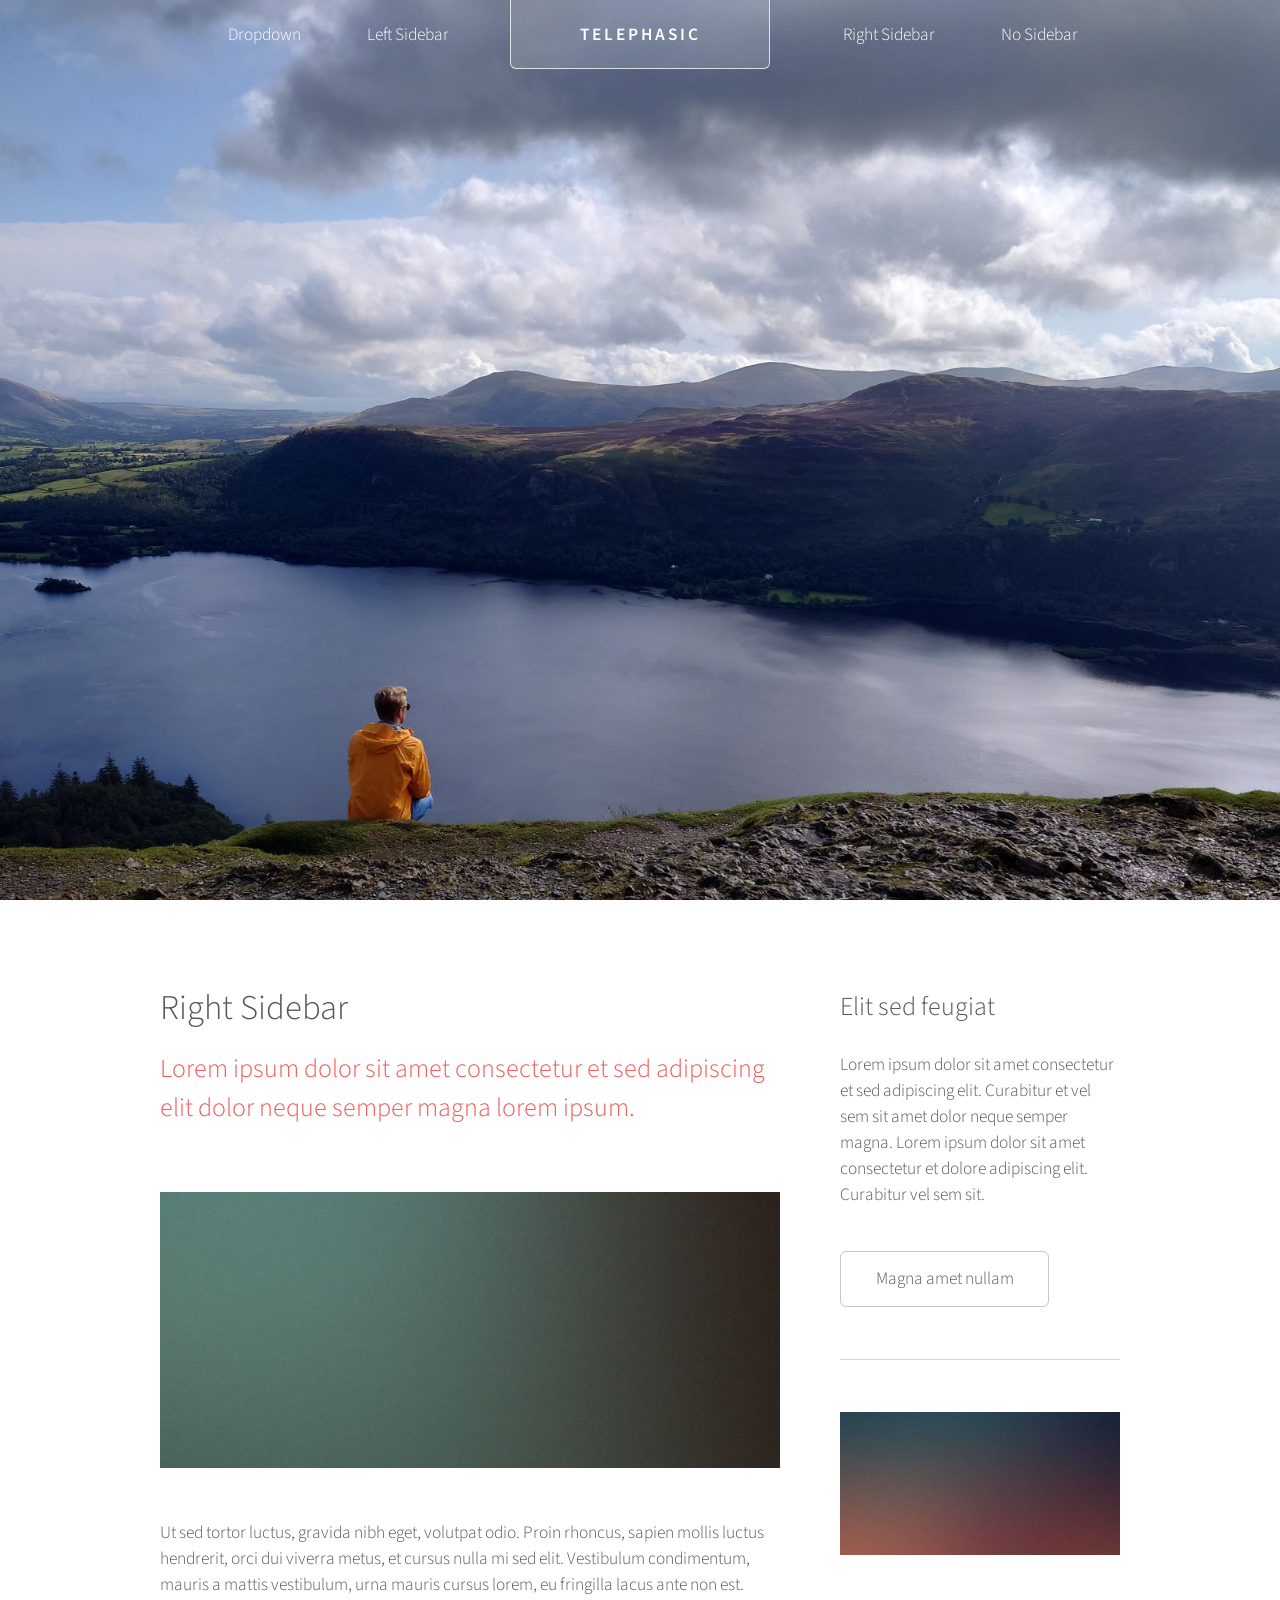
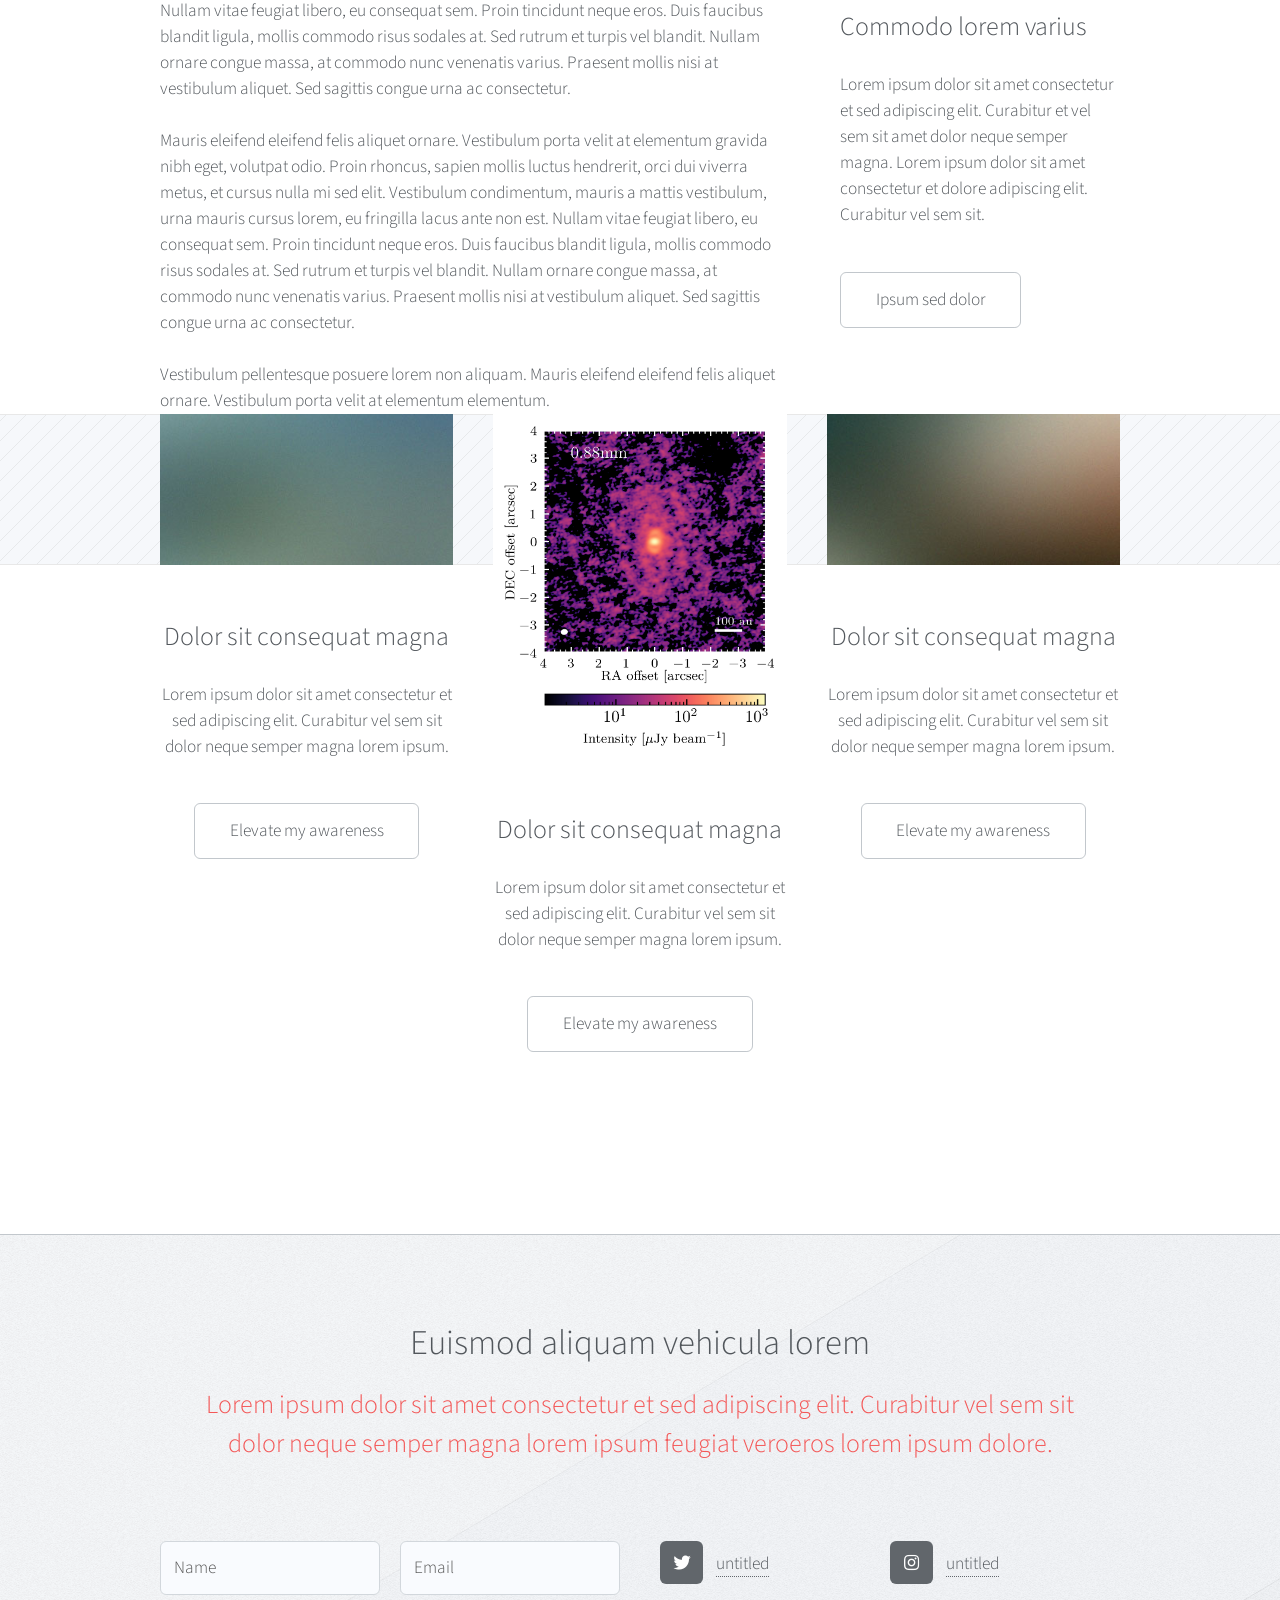
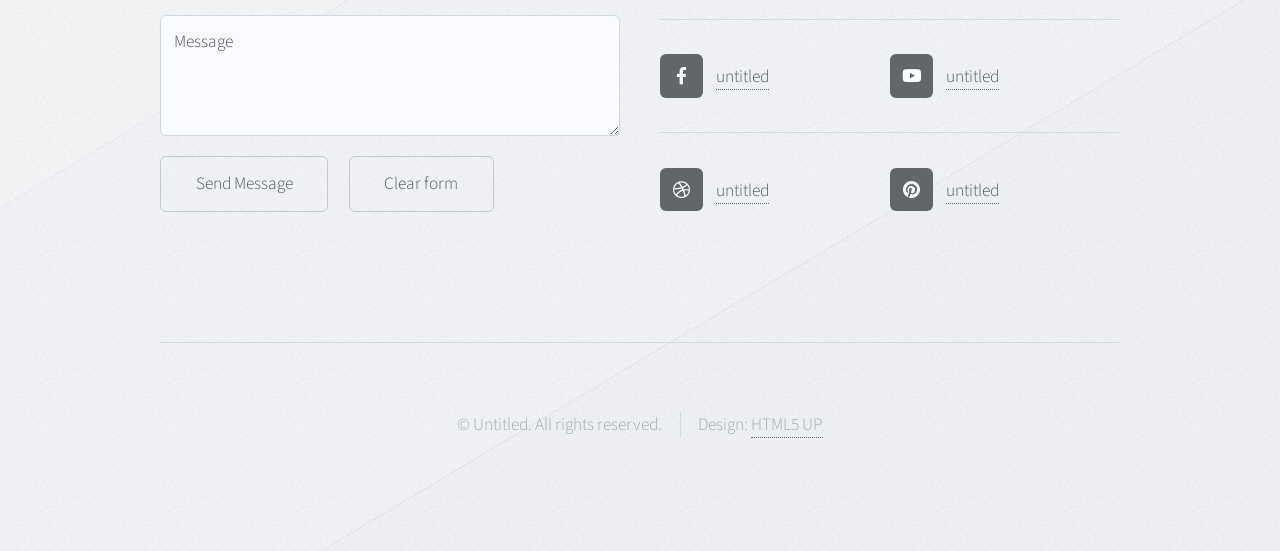
==== commit 2a89dbc5: "Update right-sidebar.html adding HD141569 ALMA photo" ====
--- a/right-sidebar.html
+++ b/right-sidebar.html
@@ -132,7 +132,7 @@
 							</section>
 							<section class="col-4 col-12-narrower feature">
 								<div class="image-wrapper">
-									<a href="#" class="image featured"><img src="images/pic04.jpg" alt="" /></a>
+									<a href="#" class="image featured"><img src="images/Ir_rb1_nospw3.png" alt="" /></a>
 								</div>
 								<header>
 									<h3>Dolor sit consequat magna</h3>
@@ -224,4 +224,4 @@
 			<script src="assets/js/main.js"></script>
 
 	</body>
-</html>+</html>
--- a/assets/css/main.css
+++ b/assets/css/main.css
@@ -1,5 +1,10 @@
 @import url("fontawesome-all.min.css");
 @import url("https://fonts.googleapis.com/css?family=Source+Sans+Pro:300,300italic,400,400italic,600");
+
+.supervisor {
+    font-size: 0.75em;
+    opacity: 0.8;
+}
 
 /*
 	Telephasic by HTML5 UP
@@ -216,6 +221,7 @@
 
 	header {
 		margin-bottom: 1.5em;
+		z-index: 2; /* menu stays above the hero image */
 	}
 
 		header > p {
@@ -224,10 +230,12 @@
 			padding: 0.75em 0 1em 0;
 			font-size: 1.5em;
 			line-height: 1.5em;
+			z-index: 2; /* menu stays above the hero image */
 		}
 
 		header.major {
 			text-align: center;
+			z-index: 2; /* menu stays above the hero image */
 		}
 
 /* Container */
@@ -2092,22 +2100,20 @@
 			background: #f6f8fb url("images/image-wrapper.svg");
 		}
 
-	#header-wrapper {
+	#header-wrapper { 
+		height: 100vh;               /* taller container */
 		position: relative;
-		padding: 4em 0 2em 0;
-		background-image: url("images/header.svg");
-		background-image: url("images/overlay.png"), url("images/header.svg"), -moz-linear-gradient(75deg, #FF7088 15%, #F2B69D 55%);
-		background-image: url("images/overlay.png"), url("images/header.svg"), -webkit-linear-gradient(75deg, #FF7088 15%, #F2B69D 55%);
-		background-image: url("images/overlay.png"), url("images/header.svg"), -ms-linear-gradient(75deg, #FF7088 15%, #F2B69D 55%);
-		background-image: url("images/overlay.png"), url("images/header.svg"), linear-gradient(75deg, #FF7088 15%, #F2B69D 55%);
-		background-color: #f08c89;
-		background-size: 100% 620%;
-		background-size: 128px 128px, 100% 620%, auto;
-		background-repeat: repeat, no-repeat, no-repeat;
-	}
+		background-image: url('images/Linked_in_banner.JPG') !important; /* path relative to CSS file */
+    	background-size: cover;       /* makes image cover the whole area */
+    	background-position: center;  /* centers the image */
+    	background-repeat: no-repeat; /* prevents tiling */
+    	color: white;                 /* ensures text remains readable */
+    	position: relative; /* needed if using ::before overlay */
+		z-index: 1;
+			}
 
 	.homepage #header-wrapper {
-		padding: 10em 0 6em 0;
+		padding: 0;
 		background-size: 128px 128px, 100% 100%, auto;
 	}
 
@@ -2276,10 +2282,22 @@
 /* Hero */
 
 	#hero {
-		position: relative;
-		color: #fff;
-		text-align: center;
-		z-index: 1;
+	top: 0;
+    left: 0;
+	z-index: 0; /* behind menu */
+	background-image: url('../css/images/Linked_in_banner.JPG'); /* adjust path relative to CSS file */
+    background-size: cover;       /* fills the container */
+    background-position: center;  /* centers the image */
+    background-repeat: no-repeat;
+    height: 100vh;                /* full viewport height */
+    display: flex;                /* for centering content */
+    flex-direction: column;
+    justify-content: center;      /* vertical centering */
+    align-items: center;          /* horizontal centering */
+    text-align: center;
+    color: white;                 /* ensures text is readable */
+    position: relative;
+	padding: 0;
 	}
 
 		#hero h2 {
@@ -2420,11 +2438,11 @@
 			}
 
 			#header-wrapper {
-				padding: 2em 0 2em 0;
+				padding: 0;
 			}
 
 			.homepage #header-wrapper {
-				padding: 8em 0 4em 0;
+				padding:0;
 			}
 
 			#promo-wrapper {
@@ -2465,11 +2483,11 @@
 			}
 
 			#header-wrapper {
-				padding: 5em 0 1em 0;
+				padding:0;
 			}
 
 			.homepage #header-wrapper {
-				padding: 5em 0 4em 0;
+				padding: 0;
 			}
 
 			#promo-wrapper {
@@ -2700,12 +2718,12 @@
 			}
 
 			#header-wrapper {
-				padding: 3em 20px 20px 20px;
+				padding: 0;
 				text-align: center;
 			}
 
 			.homepage #header-wrapper {
-				padding: 3em 20px 3em 20px;
+				padding: 0;
 			}
 
 			#promo-wrapper {
@@ -3067,4 +3085,4 @@
 				margin-bottom: 1em;
 			}
 
-	}+	}
